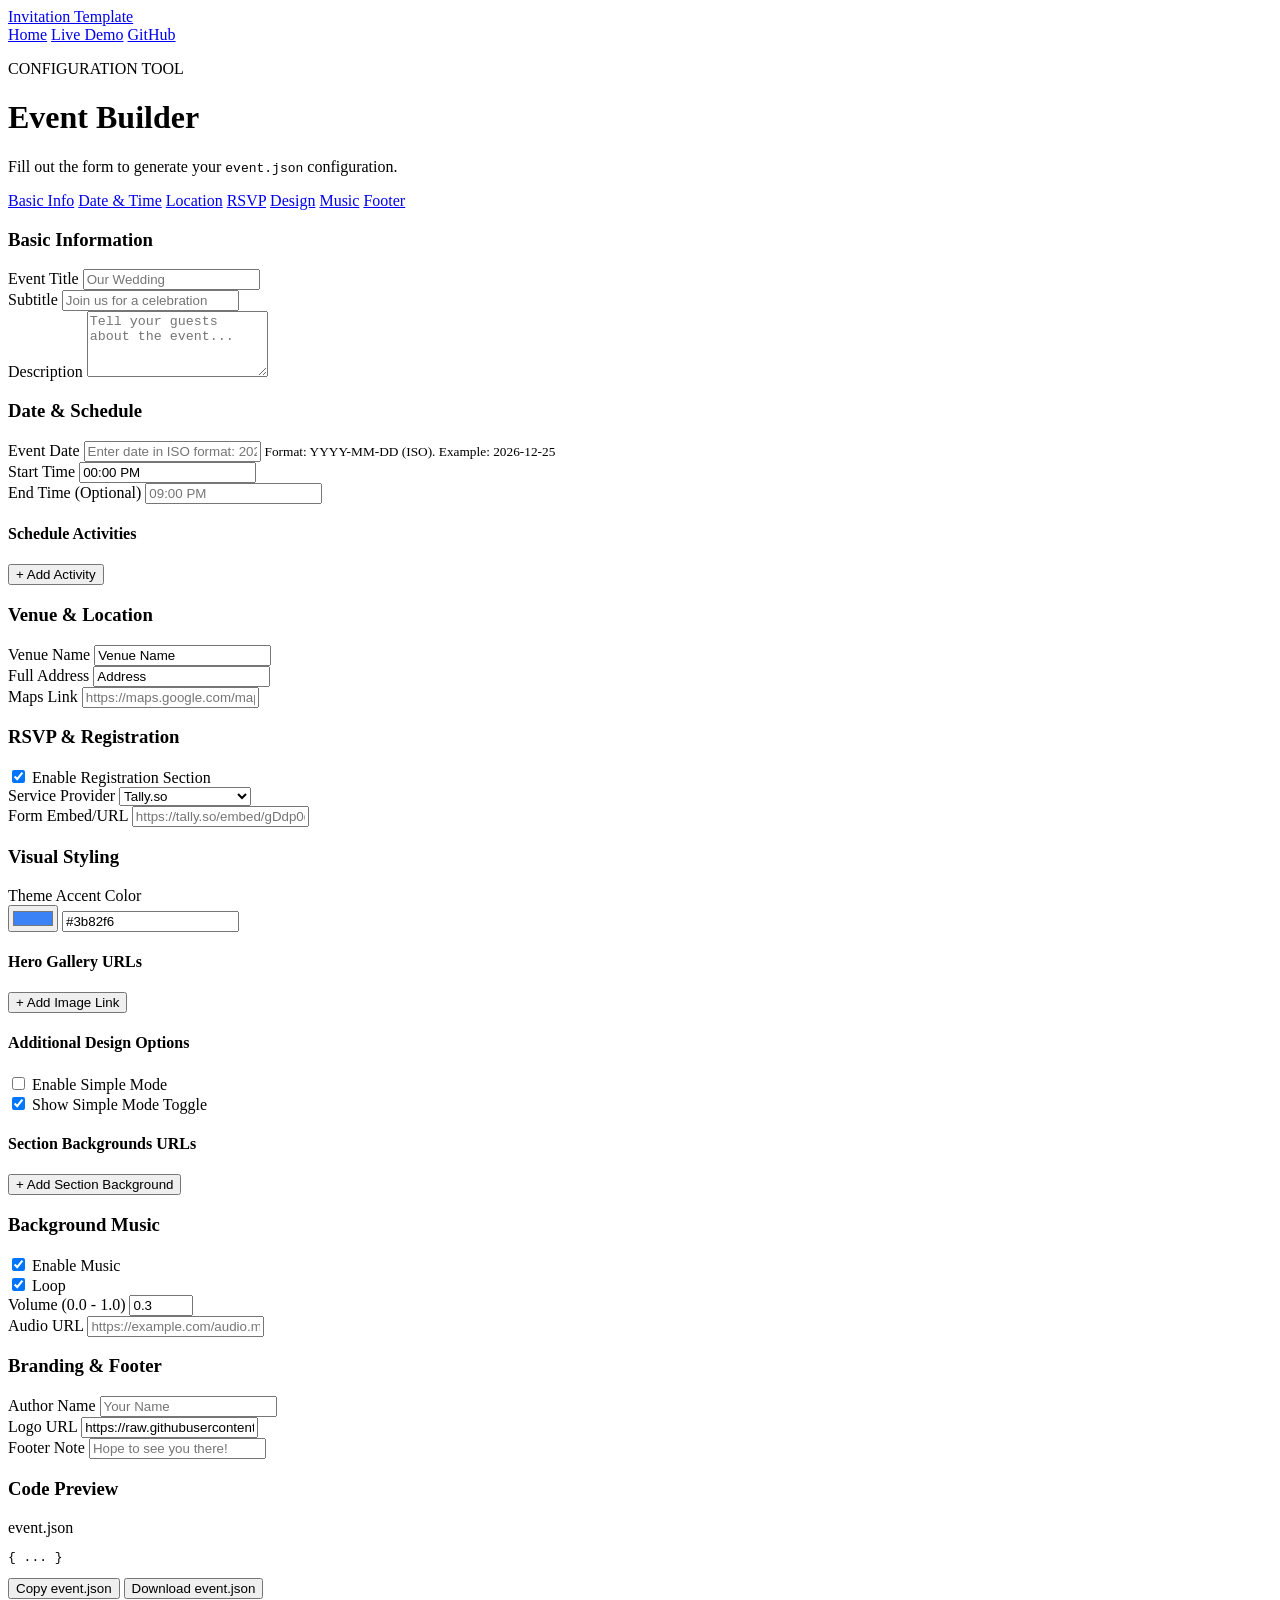
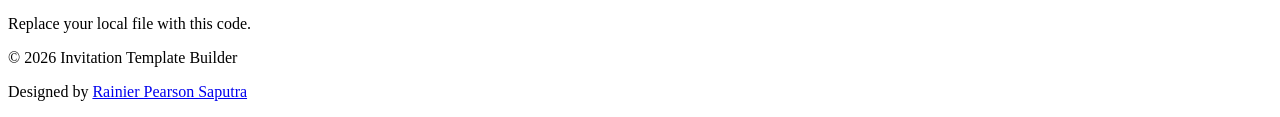
==== builder.html @ d3acf77c "Fix HTML formatting and structure in builder.html" ====
<!DOCTYPE html>
<html lang="en">

<head>
    <meta charset="UTF-8">
    <meta name="viewport" content="width=device-width, initial-scale=1.0">
    <title>Invitation Builder | event.json Generator</title>
    <link rel="preconnect" href="https://fonts.googleapis.com">
    <link rel="preconnect" href="https://fonts.gstatic.com" crossorigin>
    <link href="https://fonts.googleapis.com/css2?family=Outfit:wght@300;400;600&display=swap" rel="stylesheet">
    <link rel="stylesheet" href="css/builder.css">
    <script defer src="js/builder.js"></script>
</head>

<body>
    <nav aria-label="Main Navigation">
        <a href="index.html" class="logo">Invitation Template</a>
        <div class="nav-links">
            <a href="index.html">Home</a>
            <a href="invite.html">Live Demo</a>
            <a href="https://github.com/Rainier-PS/Invitation-Template" target="_blank" rel="noopener">GitHub</a>
        </div>
    </nav>

    <main class="container-wide">
        <header class="page-header">
            <p class="subtitle">CONFIGURATION TOOL</p>
            <h1>Event Builder</h1>
            <p class="muted-text">Fill out the form to generate your <code>event.json</code> configuration.
            </p>
        </header>

        <div class="builder-layout">
            <div class="form-scroll-area" id="builder-scroll-root">
                <div class="section-nav section-nav-sticky" id="section-nav" role="tablist">
                    <a href="#section-event" class="nav-btn active" role="tab">Basic Info</a>
                    <a href="#section-datetime" class="nav-btn" role="tab">Date & Time</a>
                    <a href="#section-location" class="nav-btn" role="tab">Location</a>
                    <a href="#section-rsvp" class="nav-btn" role="tab">RSVP</a>
                    <a href="#section-design" class="nav-btn" role="tab">Design</a>
                    <a href="#section-music" class="nav-btn" role="tab">Music</a>
                    <a href="#section-footer" class="nav-btn" role="tab">Footer</a>
                </div>

                <div class="form-scroll-content">
                    <form id="event-form">
                    <div class="form-section-stack" id="section-event">
                        <div class="glass-panel">
                            <h3>Basic Information</h3>

                            <div class="form-group">
                                <label for="input-title">Event Title</label>
                                <input type="text" id="input-title" placeholder="Our Wedding" aria-required="true">
                            </div>

                            <div class="form-group">
                                <label for="input-subtitle">Subtitle</label>
                                <input type="text" id="input-subtitle" placeholder="Join us for a celebration">
                            </div>

                            <div class="form-group">
                                <label for="input-description">Description</label>
                                <textarea id="input-description" rows="4"
                                    placeholder="Tell your guests about the event..."></textarea>
                            </div>
                        </div>
                    </div>

                    <div class="form-section-stack" id="section-datetime">
                        <div class="glass-panel">
                            <h3>Date & Schedule</h3>
                            <div class="form-group">
                                <label for="input-date">Event Date</label>
                                <input 
                                    type="text" 
                                    id="input-date" 
                                    placeholder="Enter date in ISO format: 2026-12-25" 
                                    value="" 
                                    pattern="\d{4}-\d{2}-\d{2}" 
                                    title="Use ISO format: YYYY-MM-DD"
                                    aria-required="true"
                                >
                                <small class="hint">Format: YYYY-MM-DD (ISO). Example: 2026-12-25</small>
                            </div>
                            <div class="grid">
                                <div class="form-group">
                                    <label for="input-startTime">Start Time</label>
                                    <input type="text" id="input-startTime" placeholder="06:00 PM" value="00:00 PM">
                                </div>
                                <div class="form-group">
                                    <label for="input-endTime">End Time (Optional)</label>
                                    <input type="text" id="input-endTime" placeholder="09:00 PM">
                                </div>
                            </div>

                            <h4>Schedule Activities</h4>
                            <div id="schedule-list-builder">
                            </div>
                            <button type="button" class="secondary-btn add-item-btn" onclick="addScheduleItem()">+ Add
                                Activity</button>
                        </div>
                    </div>

                    <div class="form-section-stack" id="section-location">
                        <div class="glass-panel">
                            <h3>Venue & Location</h3>
                            <div class="form-group">
                                <label for="input-venue-name">Venue Name</label>
                                <input type="text" id="input-venue-name" placeholder="Grand Ballroom"
                                    value="Venue Name">
                            </div>
                            <div class="form-group">
                                <label for="input-venue-address">Full Address</label>
                                <input type="text" id="input-venue-address"
                                    placeholder="123 Party Lane, Celebration City" value="Address">
                            </div>
                            <div class="form-group">
                                <label for="input-mapsLink">Maps Link</label>
                                <input type="url" id="input-mapsLink" placeholder="https://maps.google.com/maps?..."
                                    value="">
                            </div>
                        </div>
                    </div>

                    <div class="form-section-stack" id="section-rsvp">
                        <div class="glass-panel">
                            <h3>RSVP & Registration</h3>
                            <div class="form-group">
                                <label class="checkbox-label">
                                    <input type="checkbox" id="input-rsvp-enabled" checked class="checkbox-inline">
                                    <span>Enable Registration Section</span>
                                </label>
                            </div>
                            <div class="form-group">
                                <label for="input-rsvp-provider">Service Provider</label>
                                <select id="input-rsvp-provider">
                                    <option value="tally">Tally.so</option>
                                    <option value="google">Google Forms</option>
                                    <option value="custom">Other / Direct URL</option>
                                </select>
                            </div>
                            <div class="form-group">
                                <label for="input-rsvp-url">Form Embed/URL</label>
                                <input type="url" id="input-rsvp-url" placeholder="https://tally.so/embed/gDdp0d?..."
                                    value="">
                            </div>
                        </div>
                    </div>

                    <div class="form-section-stack" id="section-design">
                        <div class="glass-panel">
                            <h3>Visual Styling</h3>
                            <div class="form-group">
                                <label for="input-accentColor">Theme Accent Color</label>
                                <div class="color-picker-container">
                                    <input type="color" id="input-accentColor" value="#3b82f6" class="color-input">
                                    <input type="text" id="input-accentColor-text" value="#3b82f6"
                                        class="text-input-flex">
                                </div>
                            </div>

                            <h4>Hero Gallery URLs</h4>
                            <div id="hero-images-builder">
                            </div>
                            <button type="button" class="secondary-btn add-item-btn" onclick="addHeroImage()">+ Add
                                Image Link</button>

                            <h4>Additional Design Options</h4>

                            <div class="form-group">
                                <label class="checkbox-label">
                                    <input type="checkbox" id="input-simpleMode" class="checkbox-inline">
                                    <span>Enable Simple Mode</span>
                                </label>
                            </div>

                            <div class="form-group">
                                <label class="checkbox-label">
                                    <input type="checkbox" id="input-showSimpleModeToggle" checked
                                        class="checkbox-inline">
                                    <span>Show Simple Mode Toggle</span>
                                </label>
                            </div>

                            <h4>Section Backgrounds URLs</h4>
                            <div id="section-backgrounds-builder"></div>
                            <button type="button" class="secondary-btn add-item-btn" onclick="addSectionBackground()">+
                                Add Section Background</button>
                        </div>
                    </div>

                    <div class="form-section-stack" id="section-music">
                        <div class="glass-panel">
                            <h3>Background Music</h3>

                            <div class="form-group">
                                <label class="checkbox-label">
                                    <input type="checkbox" id="input-music-enabled" checked class="checkbox-inline">
                                    <span>Enable Music</span>
                                </label>
                            </div>

                            <div class="form-group">
                                <label class="checkbox-label">
                                    <input type="checkbox" id="input-music-loop" checked class="checkbox-inline">
                                    <span>Loop</span>
                                </label>
                            </div>

                            <div class="form-group">
                                <label for="input-music-volume">Volume (0.0 - 1.0)</label>
                                <input type="number" id="input-music-volume" min="0" max="1" step="0.05"
                                    value="0.3">
                            </div>

                            <div class="form-group">
                                <label for="input-music-audioUrl">Audio URL</label>
                                <input type="url" id="input-music-audioUrl"
                                    placeholder="https://example.com/audio.mp3">
                            </div>
                        </div>
                    </div>

                    <div class="form-section-stack" id="section-footer">
                        <div class="glass-panel">
                            <h3>Branding & Footer</h3>
                            <div class="form-group">
                                <label for="input-authorName">Author Name</label>
                                <input type="text" id="input-authorName" placeholder="Your Name">
                            </div>
                            <div class="form-group">
                                <label for="input-logoUrl">Logo URL</label>
                                <input type="url" id="input-logoUrl" placeholder="https://..."
                                    value="https://raw.githubusercontent.com/Rainier-PS/rainier-ps.github.io/main/images/site/Rainier%20Logo-Primary.svg">
                            </div>
                            <div class="form-group">
                                <label for="input-footerText">Footer Note</label>
                                <input type="text" id="input-footerText" placeholder="Hope to see you there!">
                            </div>
                        </div>
                    </div>
                </form>
                </div>
            </div>

            <!-- Preview Side -->
            <div class="preview-sticky-side">
                <div class="glass-panel preview-panel">
                    <div class="preview-header">
                        <h3 class="preview-title">Code Preview</h3>
                        <div class="json-badge">event.json</div>
                    </div>
                    <pre id="json-preview">{ ... }</pre>
                    <div class="preview-actions">
                        <button onclick="copyJson()" class="primary-btn full-width-btn">Copy event.json</button>
                        <button onclick="downloadJson()" class="secondary-btn full-width-btn">Download
                            event.json</button>
                        <p class="preview-note">Replace your local file with this code.</p>
                    </div>
                </div>
            </div>
        </div>
    </main>


    <footer class="site-footer">
        <p>&copy; 2026 Invitation Template Builder</p>
        <p class="low-profile">Designed by <a href="https://rainier-ps.github.io/">Rainier Pearson
                Saputra</a></p>
    </footer>

    <script>
        function addScheduleItem(time = "06:00 PM", label = "Welcome") {
            const container = document.getElementById('schedule-list-builder');
            const div = document.createElement('div');
            div.className = 'dynamic-list-item';
            div.innerHTML = `
                <div class="flex-1">
                    <label>Time</label>
                    <input type="text" class="sched-time" value="${time}">
                </div>
                <div class="flex-2">
                    <label>Activity</label>
                    <input type="text" class="sched-label" value="${label}">
                </div>
                <button type="button" class="remove-btn" title="Remove Item" onclick="this.parentElement.remove()">
                    <svg xmlns="http://www.w3.org/2000/svg" width="18" height="18" viewBox="0 0 24 24" fill="none" stroke="currentColor" stroke-width="2" stroke-linecap="round" stroke-linejoin="round"><path d="M3 6h18"/><path d="M19 6v14c0 1-1 2-2 2H7c-1 0-2-1-2-2V6"/><path d="M8 6V4c0-1 1-2 2-2h4c1 0 2 1 2 2v2"/></svg>
                </button>
            `;
            container.appendChild(div);
        }

        function addHeroImage(url = "") {

            const container = document.getElementById('hero-images-builder');
            const div = document.createElement('div');
            div.className = 'dynamic-list-item';
            div.innerHTML = `
                <div class="flex-1">
                    <input type="url" class="hero-img-url" value="${url}" placeholder="https://...">
                </div>
                <button type="button" class="remove-btn" title="Remove Link" onclick="this.parentElement.remove()">
                    <svg xmlns="http://www.w3.org/2000/svg" width="18" height="18" viewBox="0 0 24 24" fill="none" stroke="currentColor" stroke-width="2" stroke-linecap="round" stroke-linejoin="round"><path d="M3 6h18"/><path d="M19 6v14c0 1-1 2-2 2H7c-1 0-2-1-2-2V6"/><path d="M8 6V4c0-1 1-2 2-2h4c1 0 2 1 2 2v2"/></svg>
                </button>
            `;
            container.appendChild(div);
        }

        function addSectionBackground(url = "") {
            const container = document.getElementById('section-backgrounds-builder');
            const div = document.createElement('div');
            div.className = 'dynamic-list-item';
            div.innerHTML = `
                <div class="flex-1">
                    <input type="url" class="section-bg-url" value="${url}" placeholder="https://example.com/bg.jpg">
                </div>
                <button type="button" class="remove-btn" title="Remove Link" onclick="this.parentElement.remove()">
                    <svg xmlns="http://www.w3.org/2000/svg" width="18" height="18" viewBox="0 0 24 24" fill="none" stroke="currentColor" stroke-width="2" stroke-linecap="round" stroke-linejoin="round"><path d="M3 6h18"/><path d="M19 6v14c0 1-1 2-2 2H7c-1 0-2-1-2-2V6"/><path d="M8 6V4c0-1 1-2 2-2h4c1 0 2 1 2 2v2"/></svg>
                </button>
            `;
            container.appendChild(div);
        }
    </script>
</body>

</html>
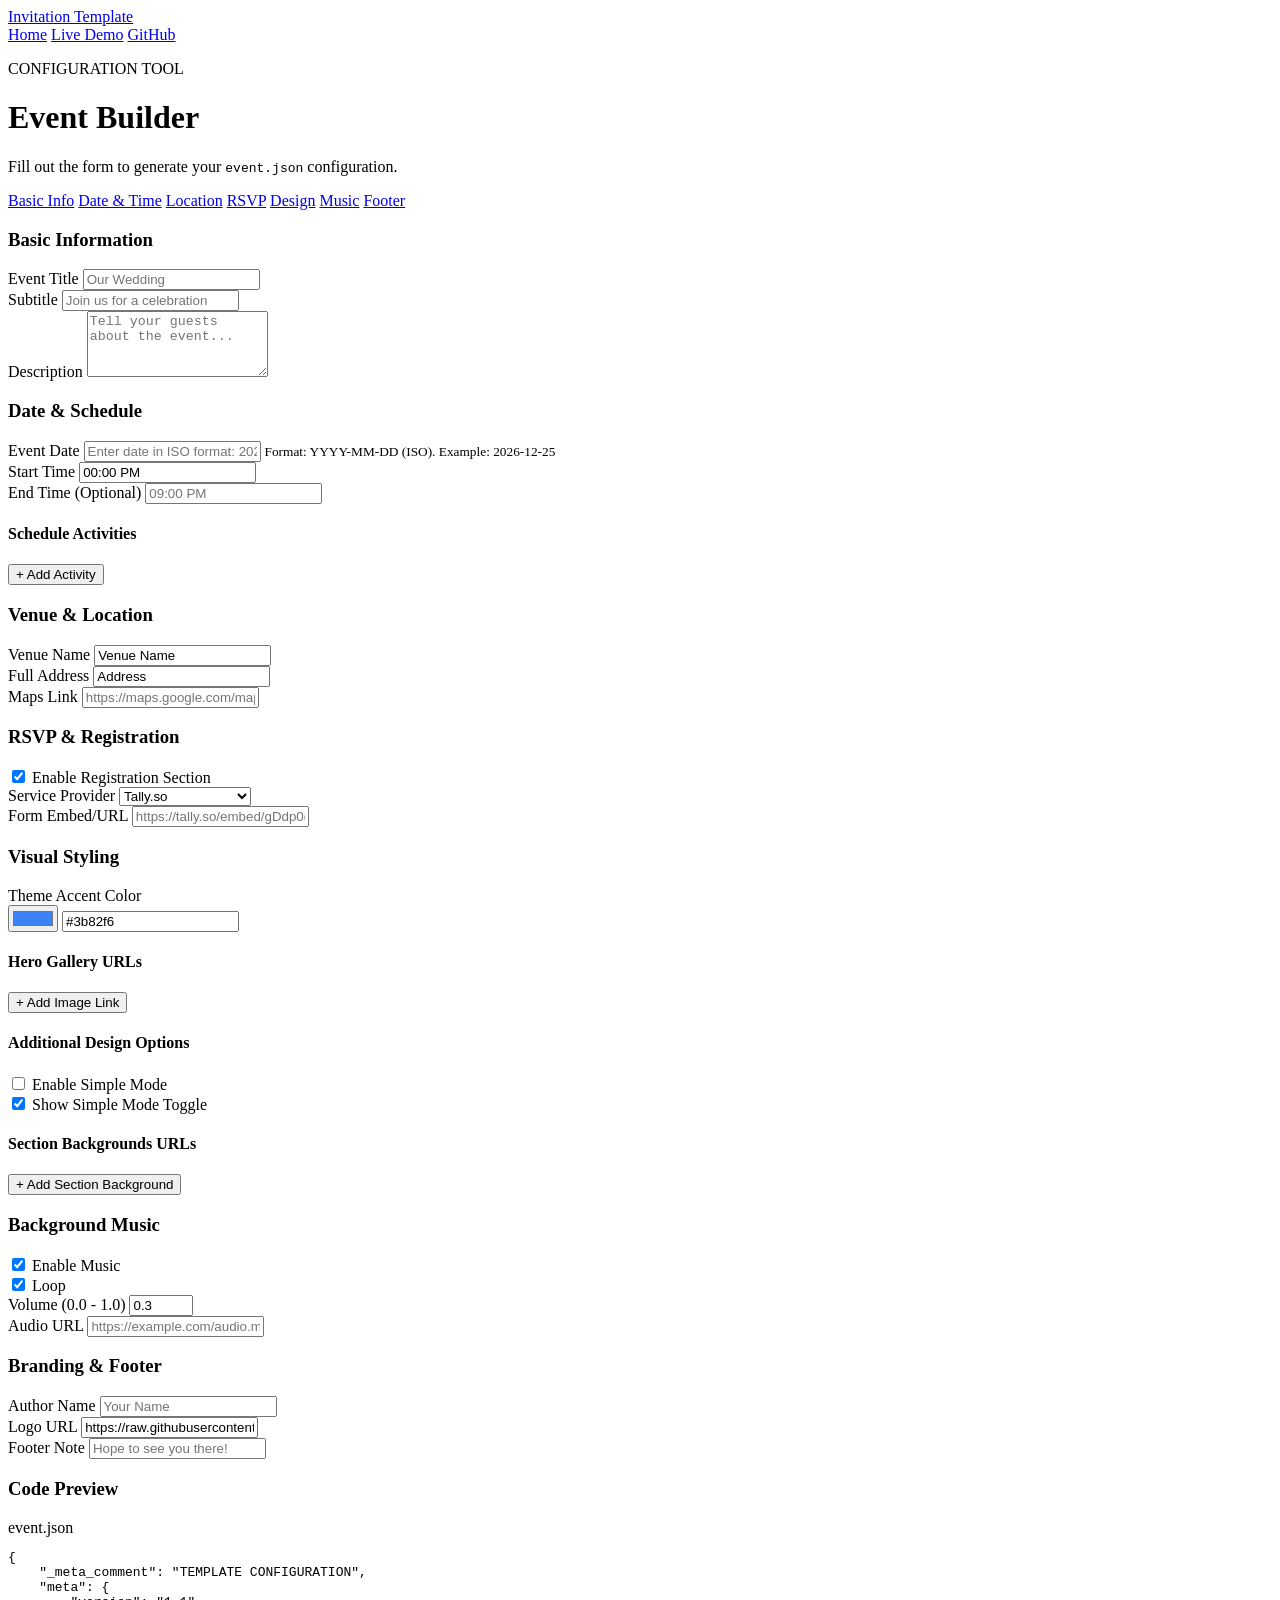
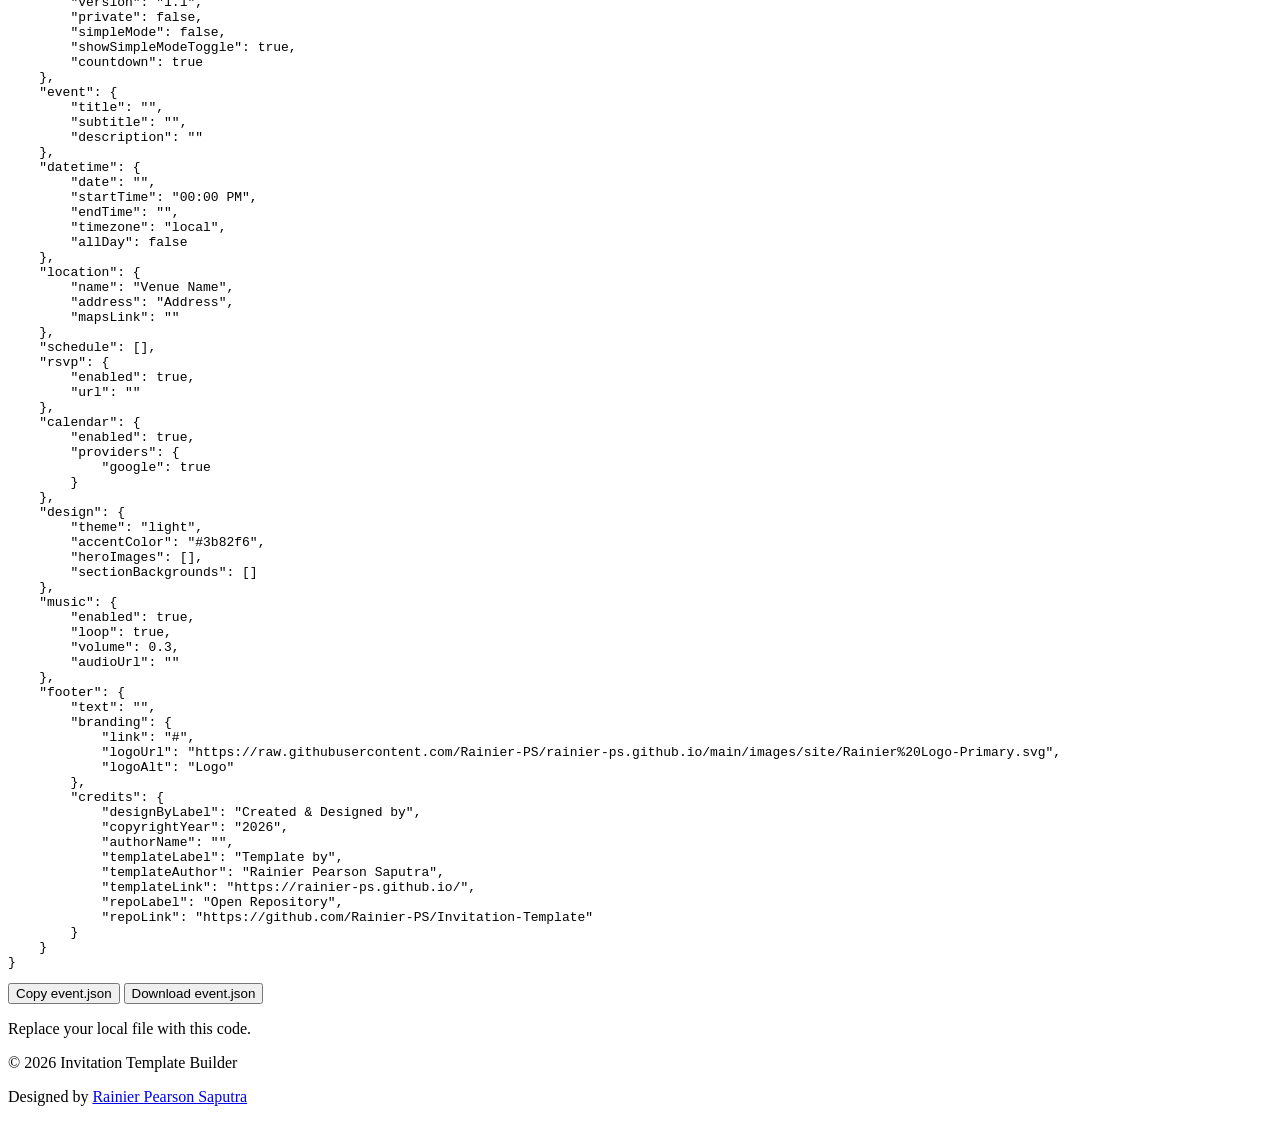
==== commit dddd4c2d: "Update builder.html" ====
--- a/builder.html
+++ b/builder.html
@@ -17,7 +17,7 @@
         <a href="index.html" class="logo">Invitation Template</a>
         <div class="nav-links">
             <a href="index.html">Home</a>
-            <a href="invite.html">Live Demo</a>
+            <a href="index.html#demo-section">Live Demo</a>
             <a href="https://github.com/Rainier-PS/Invitation-Template" target="_blank" rel="noopener">GitHub</a>
         </div>
     </nav>
